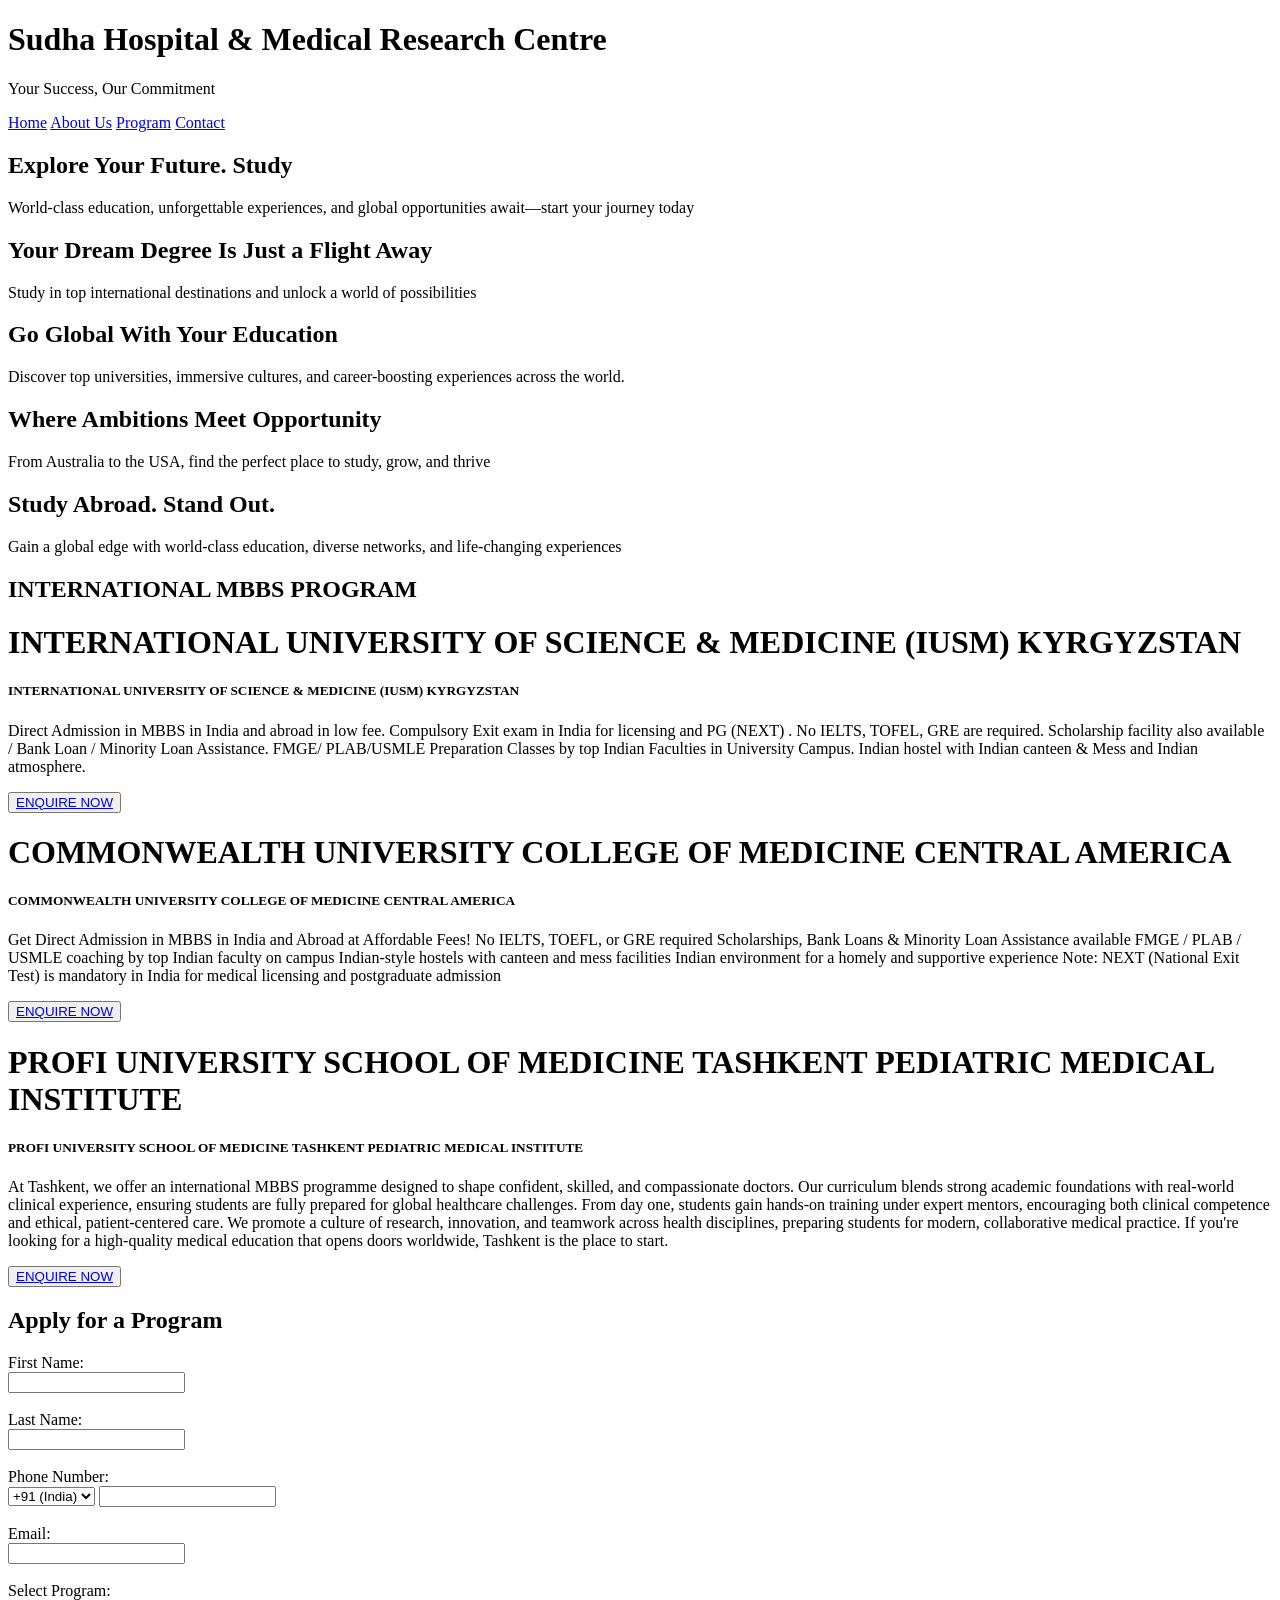
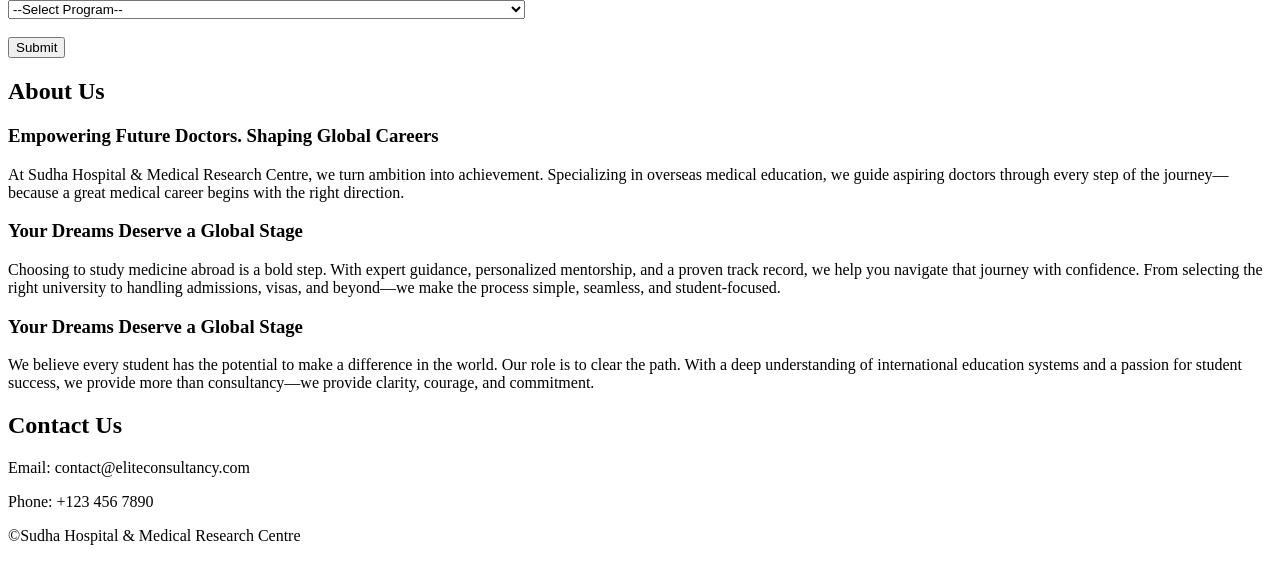
==== index.html @ 064aea11 "index.html added" ====
<!DOCTYPE html>
<html lang="en">

<head>
    <meta charset="UTF-8" />
    <meta name="viewport" content="width=device-width, initial-scale=1.0" />
    <title>Consultancy Firm</title>
    <link rel="stylesheet" href="style.css" />
</head>

<body>

    <!-- Header -->
    <header>
        <h1>Sudha Hospital & Medical Research Centre</h1>
        <p>Your Success, Our Commitment</p>
    </header>

    <!-- Navigation Bar -->
    <nav>
        <a href="index.html">Home</a>
        <a href="#about">About Us</a>
        <a href="Program.html">Program</a>
        <a href="Contact.html">Contact</a>
    </nav>

    <!-- Main Body -->
    <div id="LR">

        <div id="left">
           
        </div>

        <!-- <form action="https://formsubmit.co/harshbadkur@gmail.com" method="POST">
                    <input type="text" name="name" required />
                    <input type="email" name="email" required />
                    <textarea name="message"></textarea>
                    <button type="submit">Send</button>
                </form> -->
        <div  id="right">
            <h2> Explore Your Future. Study</h2>
            <p>World-class education, unforgettable experiences, and global opportunities await—start your journey today
            </p>


            <h2> Your Dream Degree Is Just a Flight Away</h2>
            <p>Study in top international destinations and unlock a world of possibilities</p>

            <h2> Go Global With Your Education</h2>

            <p> Discover top universities, immersive cultures, and career-boosting experiences across the world.</p>


            <h2> Where Ambitions Meet Opportunity</h2>

            <p>From Australia to the USA, find the perfect place to study, grow, and thrive</p>


            <h2> Study Abroad. Stand Out.</h2>
            <p>Gain a global edge with world-class education, diverse networks, and life-changing experiences</p>
        </div>


        
    </div>
    <!-- LR -->

    <h2 class="gradient-text">INTERNATIONAL MBBS PROGRAM</h2>
    <!-- CARD  -->



    <!-- </div> -->
    <div class="mainflip">
       
            <div class="flip-card" id="flipcard1">
            <div class="flip-card-inner">
                <div class="flip-card-front">
                    <h1>
                        INTERNATIONAL UNIVERSITY
                        OF SCIENCE & MEDICINE (IUSM)
                        KYRGYZSTAN

                    </h1>

                </div>


                <div class="flip-card-back">
                    <h5> INTERNATIONAL UNIVERSITY
                        OF SCIENCE & MEDICINE (IUSM)
                        KYRGYZSTAN</h5>
                    <p> Direct Admission in MBBS in India and abroad in low fee.
                        Compulsory Exit exam in India for licensing and PG (NEXT) .
                        No IELTS, TOFEL, GRE are required.
                        Scholarship facility also available / Bank Loan / Minority Loan Assistance.
                        FMGE/ PLAB/USMLE Preparation Classes by top Indian Faculties in University Campus.
                        Indian hostel with Indian canteen & Mess and Indian atmosphere.</p>
                    <button><a href="Program.html">ENQUIRE NOW</a></button>
                </div>
            </div>
            </div>
            <!-- end of filp1 -->

            <div class="flip-card" id="flipcard2">
            <div class="flip-card-inner">
                <div class="flip-card-front">
                    <h1>
                        COMMONWEALTH UNIVERSITY
                        COLLEGE OF MEDICINE
                        CENTRAL AMERICA

                    </h1>
                    <!-- <img src="students.avif" alt="Avatar" style="width:300px;height:300px;"> -->
                </div>


                <div class="flip-card-back">
                    <h5> COMMONWEALTH UNIVERSITY
                        COLLEGE OF MEDICINE
                        CENTRAL AMERICA</h5>
                    <p>Get Direct Admission in MBBS in India and Abroad at Affordable Fees!
                        No IELTS, TOEFL, or GRE required
                        Scholarships, Bank Loans & Minority Loan Assistance available
                        FMGE / PLAB / USMLE coaching by top Indian faculty on campus
                        Indian-style hostels with canteen and mess facilities
                        Indian environment for a homely and supportive experience
                        Note: NEXT (National Exit Test) is mandatory in India for medical licensing and postgraduate
                        admission </p>
                        <button><a href="Program.html">ENQUIRE NOW</a></button>
                </div>
            </div>

            

            </div>
            <!-- end of flip 2 -->

            <div class="flip-card" id="flipcard3">
                <div class="flip-card-inner">
                    <div class="flip-card-front">
                        <h1>
                            PROFI UNIVERSITY SCHOOL OF MEDICINE
                            TASHKENT PEDIATRIC MEDICAL INSTITUTE
    
                        </h1>
    
                    </div>
    
    
                    <div class="flip-card-back">
                        <h5>  PROFI UNIVERSITY SCHOOL OF MEDICINE
                            TASHKENT PEDIATRIC MEDICAL INSTITUTE</h5>

                        <p> At Tashkent, we offer an international MBBS programme designed to shape confident, 
                            skilled, and compassionate doctors. Our curriculum blends strong academic foundations 
                            with real-world clinical experience, ensuring students are fully prepared for global healthcare challenges.
                            From day one, students gain hands-on training under expert mentors, encouraging  
                            both clinical competence and ethical, patient-centered care.
                             We promote a culture of research, innovation, and teamwork across health disciplines, 
                             preparing students for modern, collaborative medical practice.
                                If you're looking for a high-quality medical education that opens doors worldwide, Tashkent is the place to start.

                        </p>
                        <button><a href="Program.html">ENQUIRE NOW</a></button>
                    </div>
                </div>
            </div>
    
            <!-- FORM -->
            <div id="form">
        <section id="contact-form">
            <h2>Apply for a Program</h2>
            <form action="https://formsubmit.co/dsharma1793@gmail.com" method="POST">
                <label for="fname">First Name:</label><br />
                <input type="text" id="fname" name="fname" required /><br /><br />

                <label for="lname">Last Name:</label><br />
                <input type="text" id="lname" name="lname" required /><br /><br />

                <label for="phone">Phone Number:</label><br />
                <select id="country-code" name="country-code" required>
                    <!-- <option value="+1">+1 (USA/Canada)</option>
                    <option value="+44">+44 (UK)</option> -->
                    <option value="+91">+91 (India)</option>
                    <!-- <option value="+61">+61 (Australia)</option>
                    <option value="+971">+971 (UAE)</option> -->
                </select>
                <input type="tel" id="phone" name="phone" required /><br /><br />

                <label for="email">Email:</label><br />
                <input type="email" id="email" name="email" required /><br /><br />

                <!-- <label for="country">Country:</label><br />
                <select id="country" name="country" required>
                    <option value="">--Select Country--</option>
                    <option value="USA">United States</option>
                    <option value="UK">United Kingdom</option>
                    <option value="India">India</option>
                    <option value="Australia">Australia</option>
                    <option value="UAE">United Arab Emirates</option>
                </select><br /><br /> -->

                <label for="program">Select Program:</label><br />
                <select id="program" name="program" required>
                    <option value="">--Select Program--</option>
                    <option value=" INTERNATIONAL UNIVERSITY
                        OF SCIENCE & MEDICINE (IUSM)
                        KYRGYZSTAN"> INTERNATIONAL UNIVERSITY
                        OF SCIENCE & MEDICINE (IUSM)
                        KYRGYZSTAN</option>
                    <option value=" COMMONWEALTH UNIVERSITY
                        COLLEGE OF MEDICINE
                        CENTRAL AMERICA"> COMMONWEALTH UNIVERSITY
                        COLLEGE OF MEDICINE
                        CENTRAL AMERICA</option>
                    <!-- <option value="IT Solutions">IT Solutions</option>
                    <option value="Leadership Training">Leadership Training</option> -->
                </select><br /><br />

                <input type="submit" value="Submit" />
            </form>
        </section>

      
            </div>
       
        <!-- end grid -->
    </div>
        <!-- end mainflip -->
    
    <main>

        <section id="about">
            <h2 class="gradient-text">About Us</h2>
            <p>
               <h3> Empowering Future Doctors. Shaping Global Careers</h3>
                
                At Sudha Hospital & Medical Research Centre, we turn ambition into achievement. Specializing in overseas medical education, we guide aspiring doctors through every step of the journey—because a great medical career begins with the right direction.
                
                <h3>Your Dreams Deserve a Global Stage</h3>
                
                Choosing to study medicine abroad is a bold step. With expert guidance, personalized mentorship, and a proven track record, we help you navigate that journey with confidence. From selecting the right university to handling admissions, visas, and beyond—we make the process simple, seamless, and student-focused.
                
                <h3>Your Dreams Deserve a Global Stage</h3>
                
                We believe every student has the potential to make a difference in the world. Our role is to clear the path. With a deep understanding of international education systems and a passion for student success, we provide more than consultancy—we provide clarity, courage, and commitment.
            </p>
        </section>


        <section id="contact">
            <h2 class="gradient-text">Contact Us</h2>
            <p>Email: contact@eliteconsultancy.com</p>
            <p>Phone: +123 456 7890</p>
        </section>
    </main>
       
    <footer>
        <p>&copy;Sudha Hospital & Medical Research Centre </p>
    </footer>

</body>

</html>
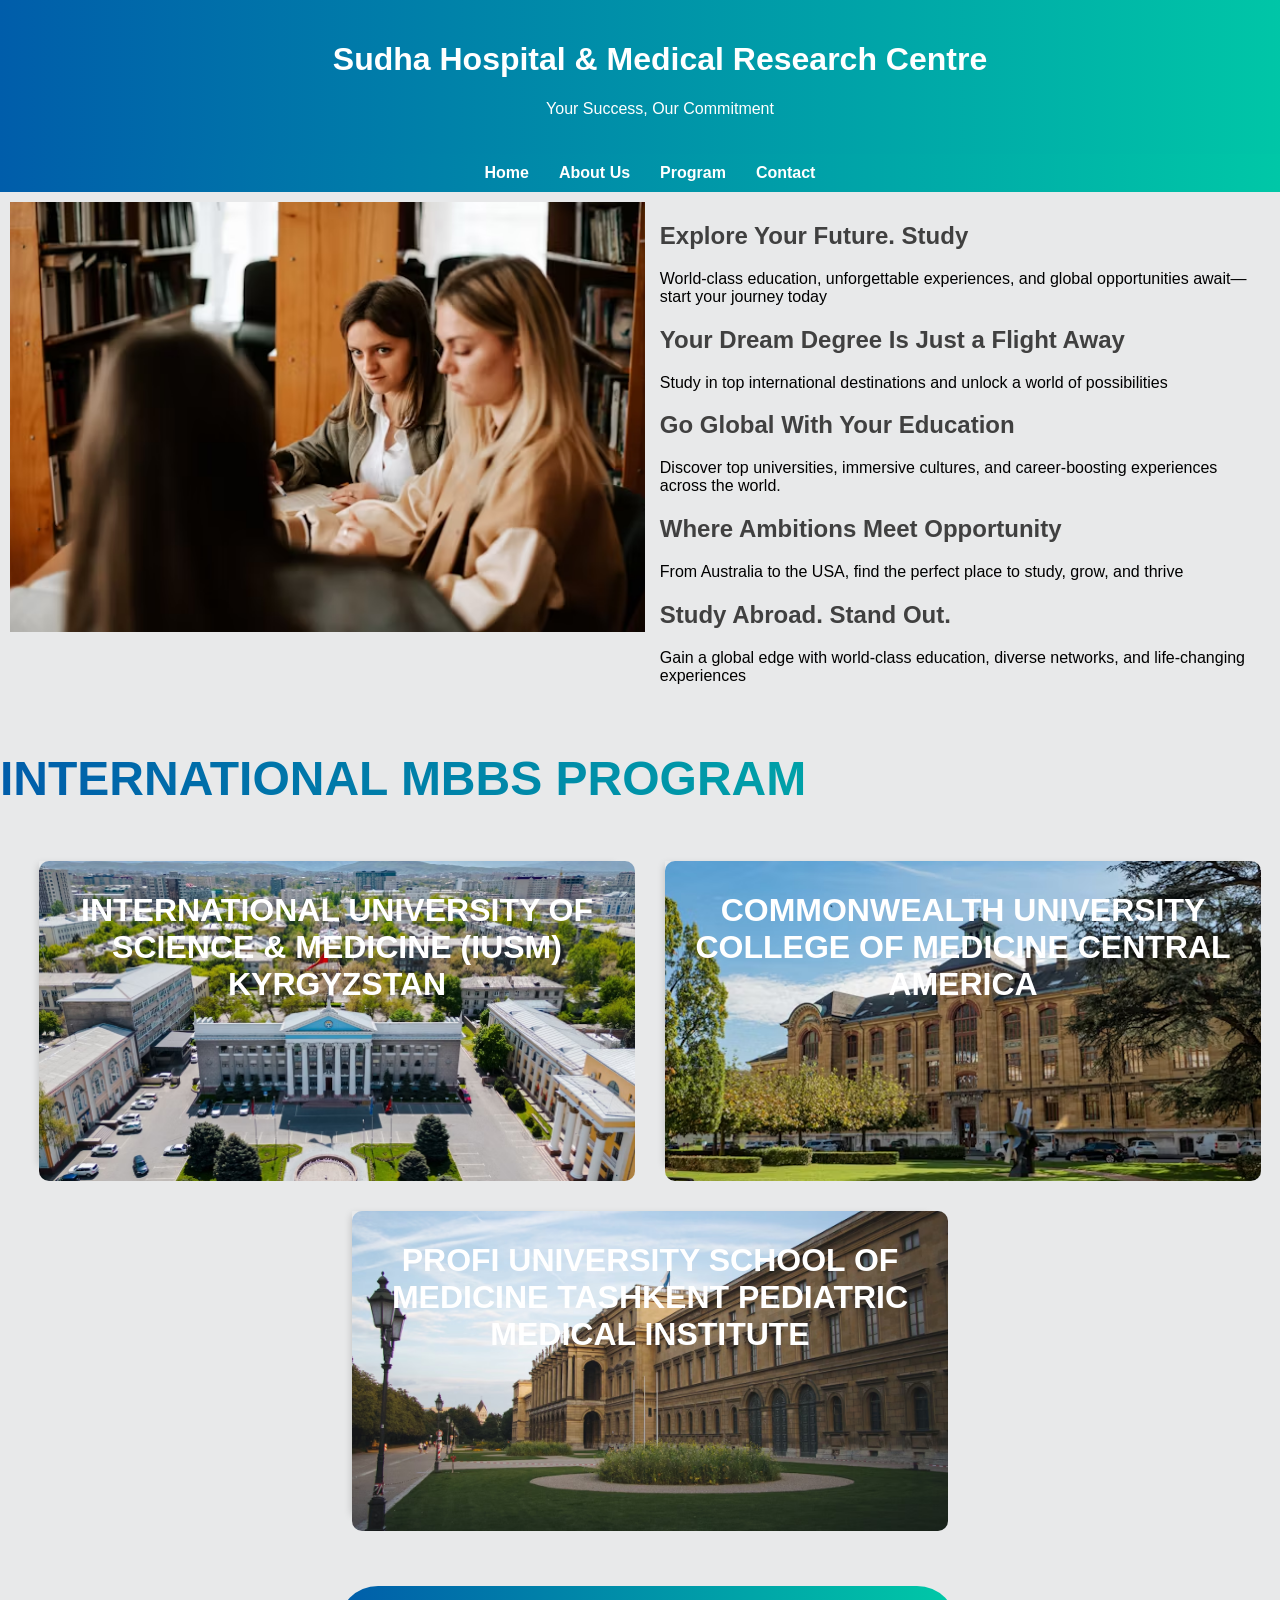
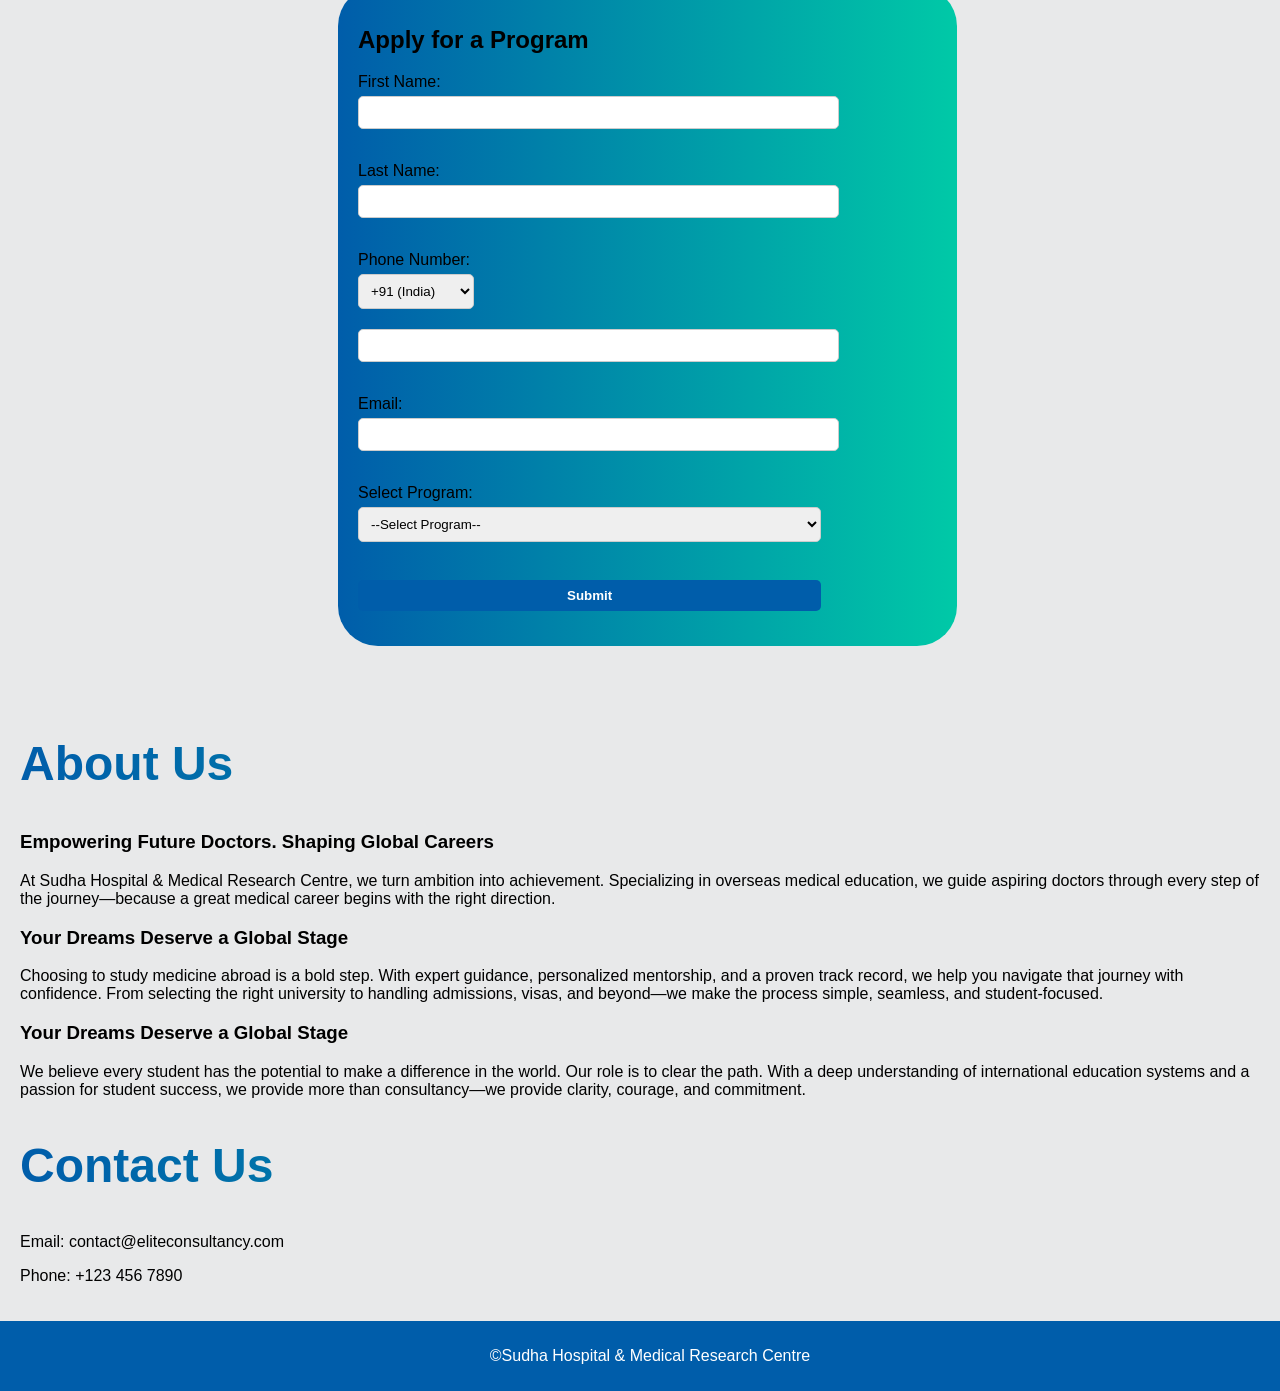
==== commit 65aeb74b: "new index.html" ====
--- a/index.html
+++ b/index.html
@@ -214,6 +214,10 @@
                         CENTRAL AMERICA"> COMMONWEALTH UNIVERSITY
                         COLLEGE OF MEDICINE
                         CENTRAL AMERICA</option>
+                        <option value=" Tashkent Pediatric Medical Institute,
+                         Profi University, Tashkent Medical Academy (Termez)">
+                          CTashkent Pediatric Medical Institute, Profi University,
+                           Tashkent Medical Academy (Termez)</option>
                     <!-- <option value="IT Solutions">IT Solutions</option>
                     <option value="Leadership Training">Leadership Training</option> -->
                 </select><br /><br />
--- a/style.css
+++ b/style.css
@@ -0,0 +1,296 @@
+:root {
+  --primary-color: #005DAA;
+  --secondary-color: #00C9A7;
+  --highlight-color: #F4A300;
+  --text-light: white;
+  --text-dark: #404040;
+}
+
+/* General Styles */
+body {
+  background-color: #e8e9ea;
+  margin: 0;
+  font-family: Arial, sans-serif;
+}
+
+a {
+  text-decoration: none;
+  color: var(--text-light);
+}
+
+header, nav {
+  width: 100%;
+  background: linear-gradient(90deg, var(--primary-color), var(--secondary-color));
+  color: var(--text-light);
+  text-align: center;
+  padding: 20px;
+}
+
+nav {
+  width: 100%;
+  display: flex;
+  justify-content: center;
+  padding: 10px;
+}
+
+nav a {
+  margin: 0 15px;
+  font-weight: bold;
+}
+
+nav a:hover {
+  text-decoration: underline;
+}
+
+.gradient-text {
+  font-size: 48px;
+  font-weight: bold;
+  background: linear-gradient(90deg, var(--primary-color), var(--secondary-color));
+  -webkit-background-clip: text;
+  -webkit-text-fill-color: transparent;
+  background-clip: text;
+  color: transparent;
+}
+
+main {
+  padding: 20px;
+  color: black;
+}
+
+footer {
+  background-color: var(--primary-color);
+  color: white;
+  text-align: center;
+  padding: 10px;
+  width: 100%;
+}
+
+/* Layouts */
+#LR {
+  display: flex;
+  padding: 10px;
+}
+
+#LR div {
+  width: 48%;
+}
+
+.outer {
+  display: flex;
+  align-items: center;
+  justify-content: center;
+  width: 100%;
+  height: 650px;
+}
+
+.inner1 {
+  height: 90%;
+  width: 48%;
+  margin: 20px 15px 20px 20px;
+  font-weight: bold;
+  color: white;
+  font-size: 28px;
+  text-align: end;
+  background-image: url("kaz.avif");
+  background-size: cover;
+  background-position: center;
+}
+
+.inner2 {
+  background: linear-gradient(90deg, var(--primary-color), var(--secondary-color));
+  height: 90%;
+  width: 48%;
+  margin: auto;
+  text-align: center;
+  color: white;
+}
+
+.inner2 h3 {
+  font-weight: bold;
+}
+
+#left {
+  background-image: url("students.avif");
+  background-repeat: no-repeat;
+  background-size: cover;
+  background-position: center;
+  height: 400px;
+  width: 90%;
+  padding: 15px;
+  margin-right: 15px;
+}
+
+#left:hover {
+  box-shadow: 0 8px 16px 0 rgba(0,0,0,0.2);
+}
+
+#left h2 {
+  font-weight: bold;
+  background: linear-gradient(90deg, #fff707, #5af5db);
+  -webkit-background-clip: text;
+  -webkit-text-fill-color: transparent;
+  background-clip: text;
+  color: transparent;
+}
+
+#right h2 {
+  color: var(--text-dark);
+}
+
+/* Contact Form */
+#contact-form {
+  background: linear-gradient(90deg, var(--primary-color), var(--secondary-color));
+  padding: 20px;
+  border-radius: 40px;
+  max-width: 95vh;
+  margin: 40px 25px 30px 40px;
+}
+
+#country-code {
+  width: 20%;
+}
+
+form input, form select {
+  width: 80%;
+  padding: 8px;
+  margin-top: 5px;
+  margin-bottom: 15px;
+  border: 1px solid #ccc;
+  border-radius: 5px;
+}
+
+form input[type="submit"] {
+  background-color: var(--primary-color);
+  color: white;
+  border: none;
+  cursor: pointer;
+  font-weight: bold;
+}
+
+form input[type="submit"]:hover {
+  background-color: var(--primary-color);
+}
+
+/* Cards and Buttons */
+.cardOuter button,
+.flip-card-back button,
+.inner2 button {
+  border: none;
+  outline: 0;
+  border-radius: 5px 14px;
+  padding: 12px;
+  color: white;
+  background-color: var(--highlight-color);
+  text-align: center;
+  cursor: pointer;
+  width: 40%;
+  font-size: 18px;
+}
+
+.cardOuter button:hover,
+.flip-card-back button:hover,
+.inner2 button:hover {
+  box-shadow: 8px 8px 16px 0 rgba(0.2, 0.3, 0.5, 0.2);
+  opacity: 0.9;
+}
+
+/* Flip Cards */
+.mainflip {
+  display: flex;
+  flex-wrap: wrap;
+  /* align-items: center; */
+  justify-content: center;
+  gap: 20px;
+} 
+
+.flip-card {
+  width: 45%;
+  height: 300px;
+  margin: 15px;
+  background-color: transparent;
+  perspective: 1000px;
+  position: relative;
+}
+
+
+
+.flip-card-inner {
+  color: white;
+  position: relative;
+  width: 100%;
+  height: 100%;
+  text-align: center;
+  transition: transform 0s;
+  transform-style: preserve-3d;
+  box-shadow: 0 4px 8px 0 rgba(0, 0, 0, 0.2);
+}
+
+.flip-card:hover .flip-card-inner {
+  transform: rotateY(180deg);
+}
+
+.flip-card-front, .flip-card-back {
+  position: absolute;
+  width: 100%;
+  height: 100%;
+  padding: 10px;
+  border-radius: 10px;
+  backface-visibility: hidden;
+}
+
+.flip-card-front {
+  background-size: cover;
+  background-position: center;
+  background-color: #bbb;
+}
+
+.mainflip .flip-card:nth-child(1) .flip-card-front {
+  background-image: url("kaz.avif");
+}
+
+.mainflip .flip-card:nth-child(2) .flip-card-front {
+  background-image: url("centralavif.avif");
+}
+
+.mainflip .flip-card:nth-child(3) .flip-card-front {
+  background-image: url("tenet.avif");
+}
+
+.flip-card-back {
+  background: linear-gradient(90deg, var(--primary-color), var(--secondary-color));
+  color: white;
+  transform: rotateY(180deg);
+}
+
+/* Responsive Design */
+@media (max-width: 768px) {
+  body {
+    display: flex;
+    flex-direction: column;
+    align-items: center;
+  }
+
+  #LR {
+    flex-direction: column;
+    align-items: center;
+  }
+
+  .outer {
+    flex-direction: column;
+    align-items: center;
+    margin-bottom: 80px;
+  }
+
+  .inner1, .inner2, #left {
+    width: 90%;
+    margin: 10px auto;
+  }
+
+  .inner2 {
+    border: none;
+  }
+
+  .flip-card {
+    width: 90% !important;
+  }
+}
